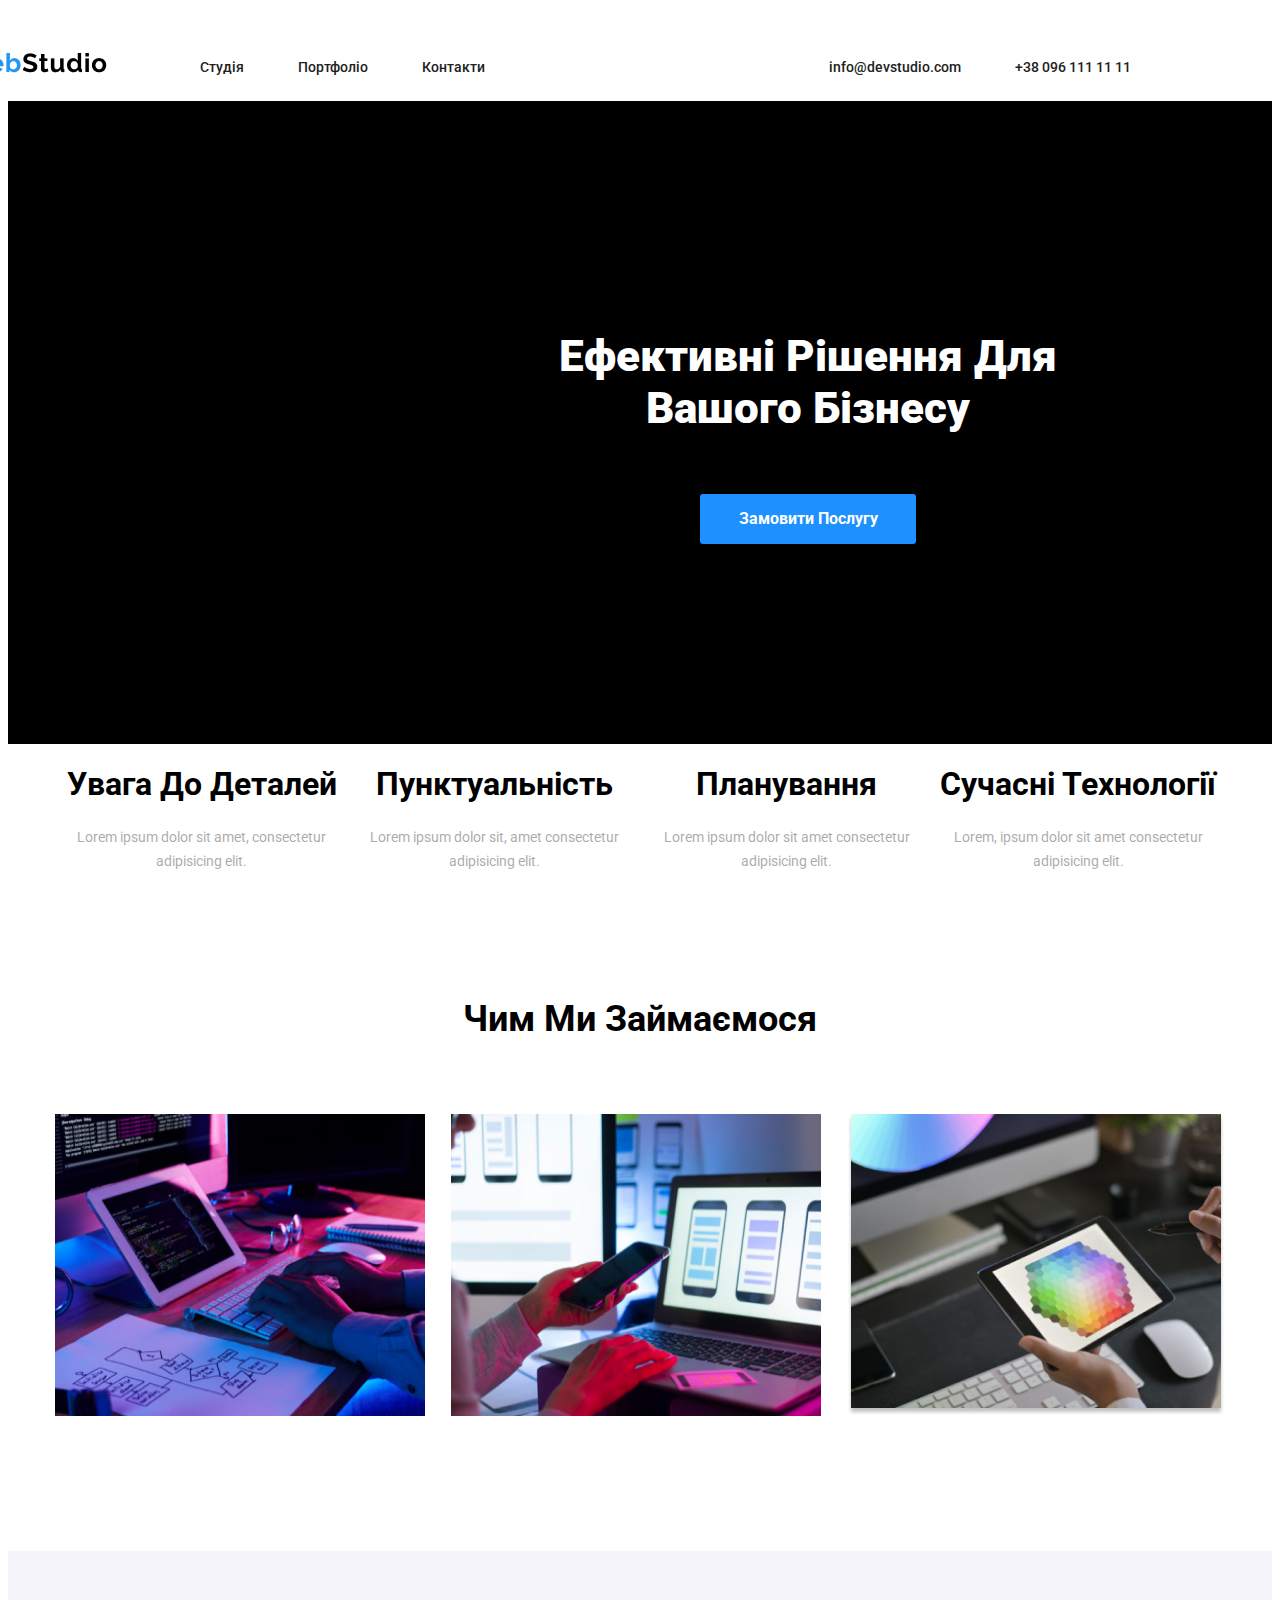
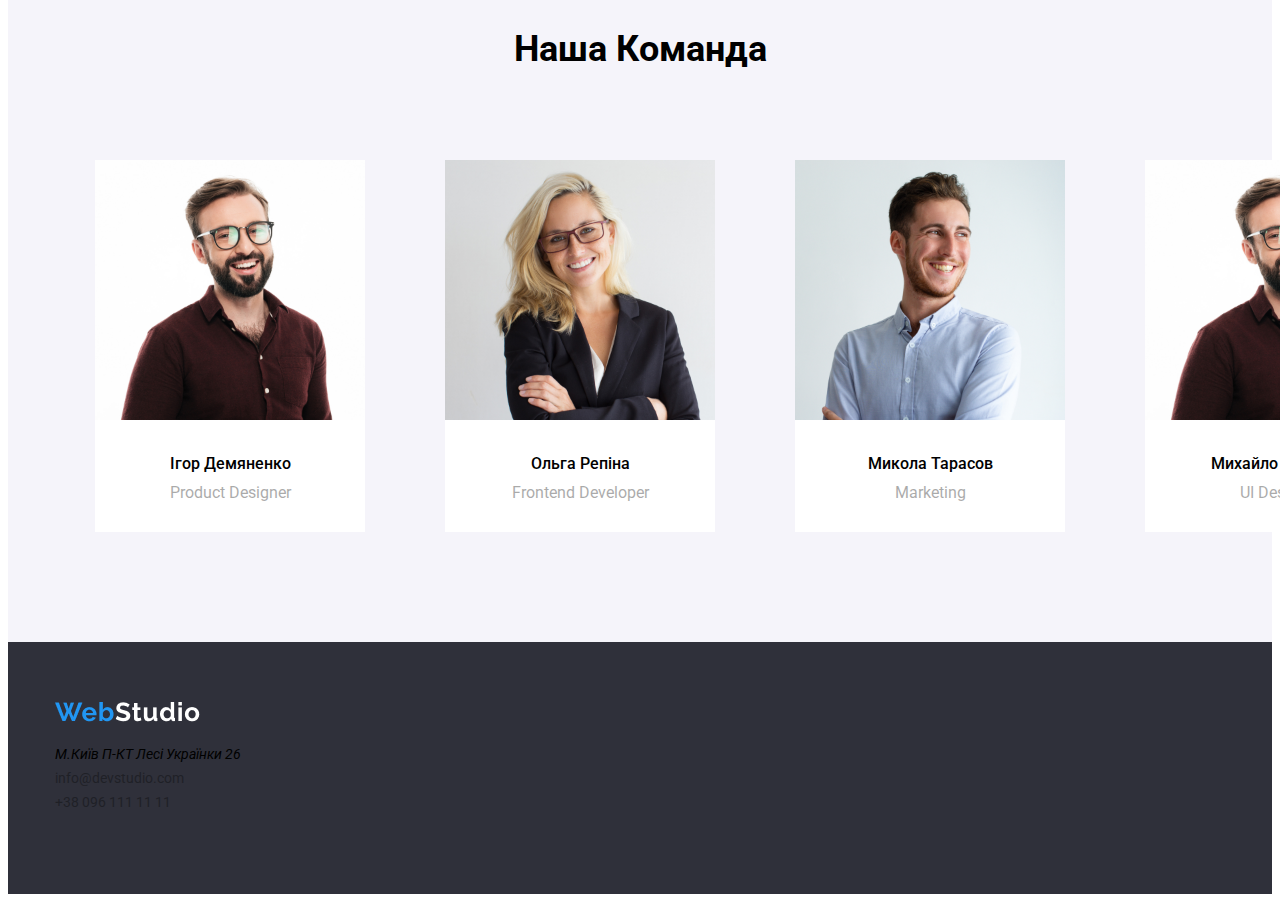
==== index.html @ 7a165332 "initial commit" ====
<!DOCTYPE html>
<html lang="en">

<head>
    <meta charset="UTF-8">
    <meta name="viewport" content="width=device-width, initial-scale=1.0">
    <title>Document</title>
    <link rel="stylesheet" href="style.css">
    <link rel="preconnect" href="https://fonts.googleapis.com">
    <link rel="preconnect" href="https://fonts.gstatic.com" crossorigin>
    <link href="https://fonts.googleapis.com/css2?family=Roboto:wght@400;500;700;900&display=swap" rel="stylesheet">
</head>

<body>
    <header class="header">
        <div class="container">
            <img class="header-title" src="WebStudio (1).png" alt="">
            <a class="header-link" href="#">Студія</a>
            <a class="header-link" href="#"> Портфоліо</a>
            <a class="header-link" href="#">Контакти</a>
            <a class="header-mail" href="#">info@devstudio.com</a>
            <a class="header-tel" href="#">+38 096 111 11 11</a>
        </div>
    </header>
    <section class="section-button">
        <div class="container">
            <h1 class="section-titl">Ефективні Рішення Для
Вашого Бізнесу</h1>
            <button class="button" type="button" name="button">Замовити Послугу</button>
        </div>
    </section>
    <section class="section-table">
        <div class="container">
            <div class="text1">
                <h1>Увага До Деталей</h1>
                <p>Lorem ipsum dolor sit amet, consectetur adipisicing elit. </p>
            </div>
            <div class="text2">
                <h1>Пунктуальність</h1>
            <p>Lorem ipsum dolor sit, amet consectetur adipisicing elit. </p>
            </div>
            <div class="text3">
                <h1>Планування</h1>
           <p>Lorem ipsum dolor sit amet consectetur adipisicing elit. </p>
            </div>
            <div class="text4">
                <h1>Сучасні Технології</h1>
            <p>Lorem, ipsum dolor sit amet consectetur adipisicing elit.</p>
            </div>
    </section>
    <section class="section-gallery">
        <div class="container">
            <h1 class="section-title">Чим Ми Займаємося</h1>
            <div class="div-img">
            <img class="section-img" src="imgimmg.png" alt="#">
            <img class="section-img" src="img.png" alt="#">
            <img class="section-img" src="img (1).png" alt="#">
            </div>
        </div>
    </section>
    <section class="section-employees">
        <h1 class="section-title">Наша Команда</h1>
        <div class="container">
            <div class="card">
                <figure class="who-we-are-item">
                <img class="who-we-are-img" src="img.jpg" alt="">
                <figcaption>
                    <div class="who-we-are-name">Ігор Демяненко</div>
                    <div class="who-we-are-profesion">Product Designer</div>
                </figcaption>
                </figure>
            </div>
            <div class="card">
                <figure class="who-we-are-item">
                <img class="who-we-are-img" src="img (1).jpg" alt="">
                <figcaption>
                    <div class="who-we-are-name">Ольга Репіна</div>
                    <div class="who-we-are-profesion">Frontend Developer</div>
                </figcaption>
                </figure>
            </div>
            <div class="card">
                <figure class="who-we-are-item">
                <img class="who-we-are-img" src="img (2).jpg" alt="">
                <figcaption>
                    <div class="who-we-are-name">Микола Тарасов</div>
                    <div class="who-we-are-profesion">Marketing</div>
                </figcaption>
                </figure>
            </div>
            <div class="card">
                <figure class="who-we-are-item">
                <img class="who-we-are-img" src="img.jpg" alt="">
                <figcaption>
                    <div class="who-we-are-name">Михайло Єрмаков</div>
                    <div class="who-we-are-profesion">UI Designer</div>
                </figcaption>
                </figure>
            </div>
        </div>
    </section>
    <footer class="footer">
        <div class="container">
            <img src="WebStudio.png" alt="">
            <address>М.Київ П-КТ Лесі Українки 26</address>
            <a class="footer-mail">info@devstudio.com</a>
            <a class="footer-tel">+38 096 111 11 11</a>
        </div>
    </footer>
</body>

</html>
---- style.css ----
*{
    font-family: 'Roboto', sans-serif;
}
.container {
    width: 1170px;
    margin: 0 auto;
    padding: 0 15px;
    text-align: center;
}
.header {background: #ffffff;
    text-align: center;
    display: flex;
    margin-bottom: 25px;
}
.header-title {position: relative;
    right: 93px;
    top: 20px;
    padding-top: 25px;
    padding-right: 1240px;
}

.header-link {padding-top: 100px;
    padding-left: 50px;
    text-decoration: none;
    font-size: 14px;
    font-weight: 500;
    color: #212121;
}
.header-mail {
    text-decoration: none;
    font-size: 14px;
    font-weight: 500;
    color: #212121;
    padding-left: 340px;
    padding-right: 50px;
}
.header-tel {
    text-decoration: none;
    font-size: 14px;
    font-weight: 500;
    color: #212121;
}
.header-link:hover {
color: dodgerblue;
}
.header-tel:hover {
    color: dodgerblue;
}
.header-mail:hover {
    color: dodgerblue;
}
.section-button {
    background-color: black;
    padding: 200px;
}
.section-titl {
    white-space: pre-wrap;
    font-size: 44px;
    font-weight: 900;
    padding-bottom: 30px;
    color: white;
    vertical-align: auto;
}
.button {
    width: 216px;
    cursor: pointer;
    height: 50px;
    color: white;
    font-size: 16px;
    font-weight: 700;
    background-color: dodgerblue;
    border: none;
    border-radius: 3px;
}
.section-table .container {
    display: flex;
    justify-content: space-between;
}
.text1 p {
    font-size: 14px;
    line-height: 24px;
    opacity: 0.33;
    padding-bottom: 10px;
}
.text2 p {
    font-size: 14px;
    line-height: 24px;
    opacity: 0.33;
    padding-bottom: 10px;
}
.text3 p {
    font-size: 14px;
    line-height: 24px;
    opacity: 0.33;
    padding-bottom: 10px;
}
.text4 p {
    font-size: 14px;
    line-height: 24px;
    opacity: 0.33;
    padding-bottom: 10px;
}
.div-img {
    display: flex;
    justify-content: space-between;
}
.section-title {
    font-size: 36px;
    font-weight: 700;
    padding-bottom: 50px;
    padding-top: 77px;
    text-align: center;
}
.section-employees {
    background: #F5F4FA;
}
.section-img {
    margin-bottom: 111px;
}
.section-employees .container {
    display: flex;
    justify-content: space-between;
    padding-bottom: 94px;
}
.who-we-are-name {
    font-size: 16px;
    font-weight: 500;
    padding-bottom: 10px;
}
.who-we-are-profesion {
    font-size: 16px;
    font-weight: 400;
    opacity: 0.33;
    padding-bottom: 30px;
}
.who-we-are-img {
    width: 270px;
    padding-bottom: 30px;
}
.who-we-are-item {
    background: #FFFFFF;
}
.footer {
    height: 252px;
    background: #2F303A;
}
.footer .container {
    display: flex;
    flex-direction: column;
    align-items: flex-start;
}
.footer img {
    padding-top: 60px;
    padding-bottom: 20px;
    width: 145px;
}
address {
    font-size: 14px;
    font-weight: 400;
    line-height: 24px;
}
.footer-mail {
    font-size: 14px;
    font-weight: 400;
    line-height: 24px;
    opacity: 0.33;
}
.footer-tel {
    font-size: 14px;
    font-weight: 400;
    line-height: 24px;
    opacity: 0.33;
}
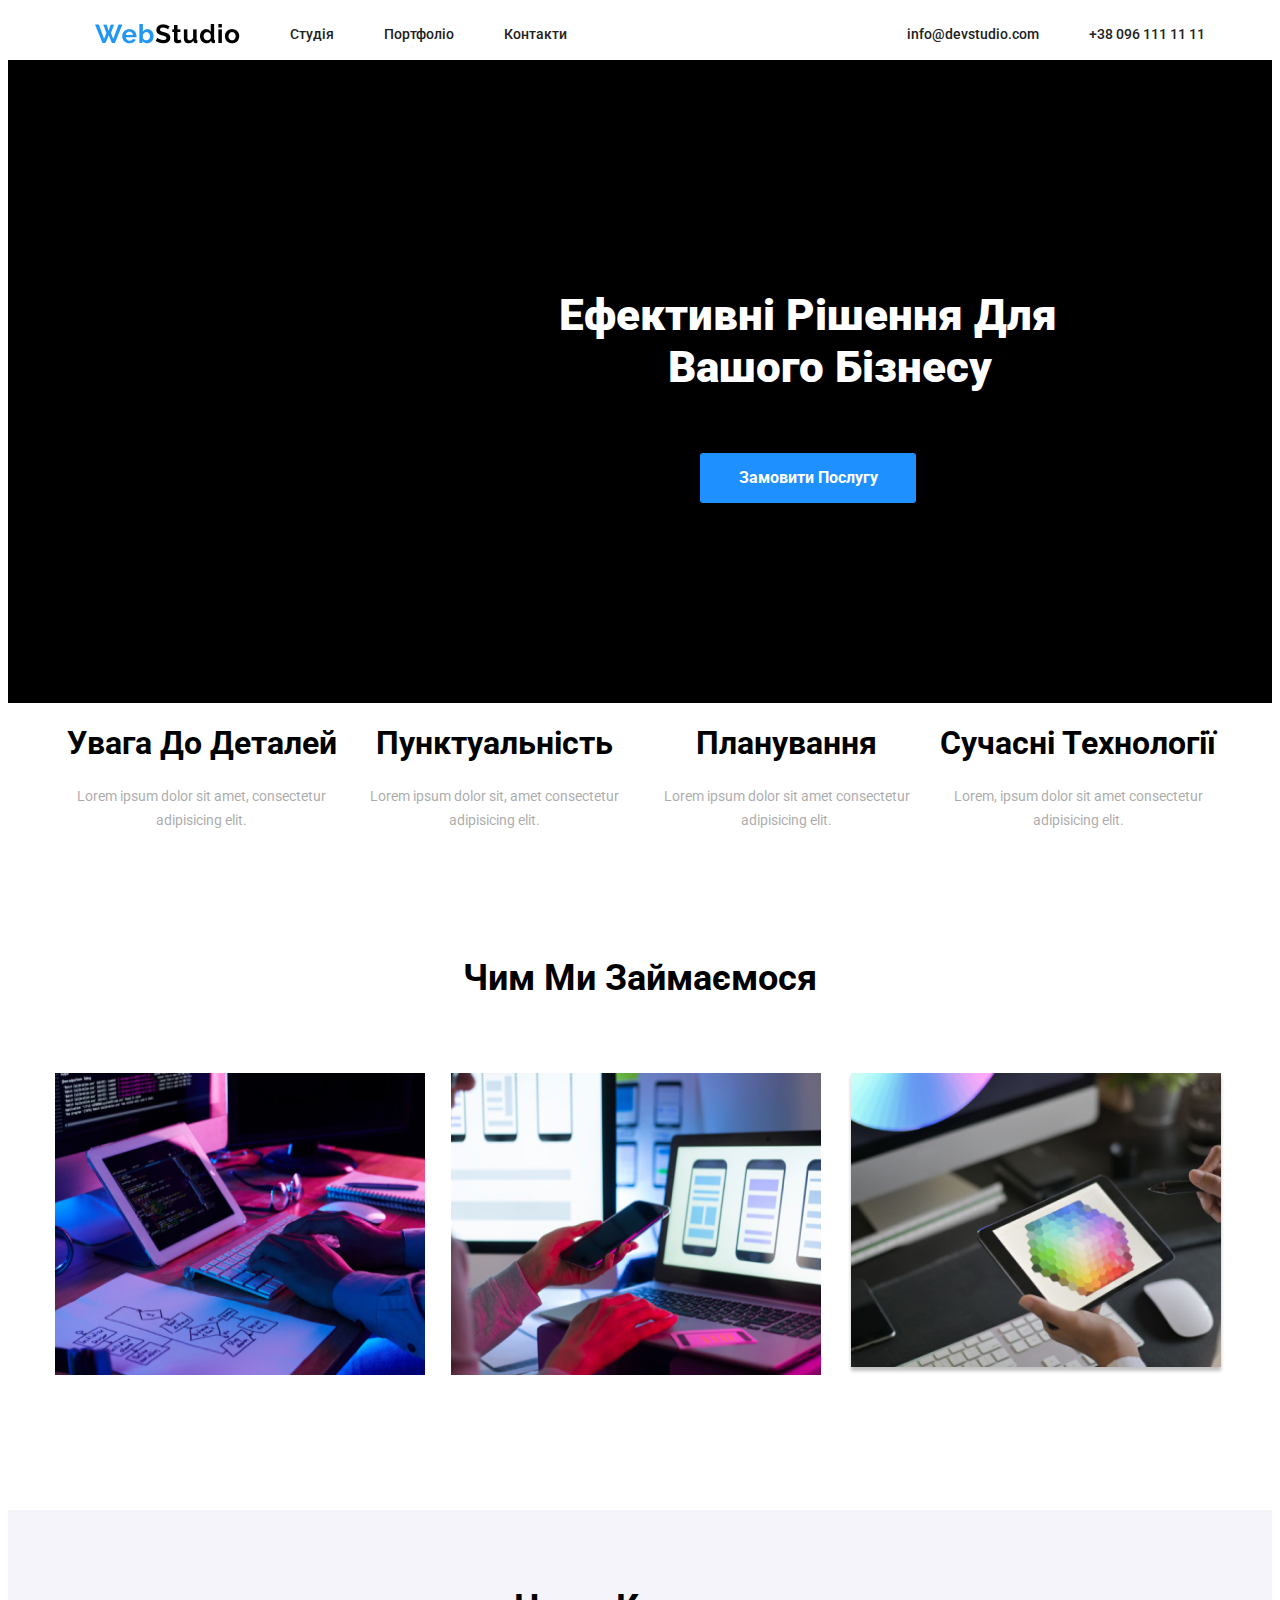
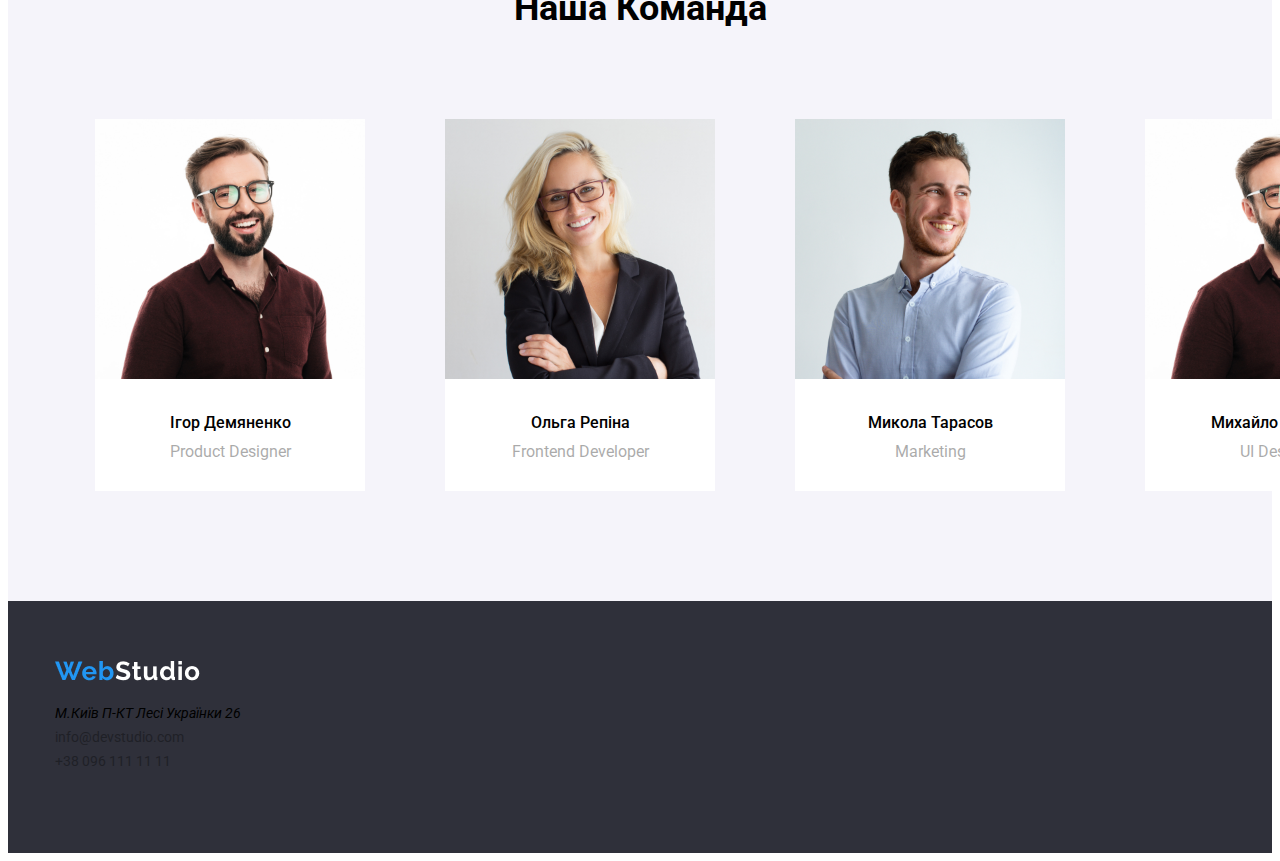
==== commit a63016a9: "initial commit" ====
--- a/index.html
+++ b/index.html
@@ -14,18 +14,22 @@
 <body>
     <header class="header">
         <div class="container">
+            <nav class="navigation">
+                <ul class="header-list">
             <img class="header-title" src="WebStudio (1).png" alt="">
-            <a class="header-link" href="#">Студія</a>
-            <a class="header-link" href="#"> Портфоліо</a>
-            <a class="header-link" href="#">Контакти</a>
-            <a class="header-mail" href="#">info@devstudio.com</a>
-            <a class="header-tel" href="#">+38 096 111 11 11</a>
+            <li><a class="header-link" href="#">Студія</a></li>
+            <li><a class="header-link" href="portfolio.html"> Портфоліо</a></li>
+            <li><a class="header-link" href="#">Контакти</a></li>
+            <li><a class="header-mail" href="#">info@devstudio.com</a></li>
+            <li><a class="header-tel" href="#">+38 096 111 11 11</a></li>
+                </ul>
+            </nav>
         </div>
     </header>
     <section class="section-button">
         <div class="container">
             <h1 class="section-titl">Ефективні Рішення Для
-Вашого Бізнесу</h1>
+    Вашого Бізнесу</h1>
             <button class="button" type="button" name="button">Замовити Послугу</button>
         </div>
     </section>
--- a/style.css
+++ b/style.css
@@ -7,19 +7,20 @@
     padding: 0 15px;
     text-align: center;
 }
-.header {background: #ffffff;
-    text-align: center;
+.header-title {
+    width: 145px;
+}
+.header-list {
     display: flex;
-    margin-bottom: 25px;
+    justify-content: space-between;
+    list-style: none;
 }
-.header-title {position: relative;
-    right: 93px;
-    top: 20px;
-    padding-top: 25px;
-    padding-right: 1240px;
+.header .container {
+    display: flex;
+    justify-content: space-between;
+    align-items: center;
 }
-
-.header-link {padding-top: 100px;
+.header-link {
     padding-left: 50px;
     text-decoration: none;
     font-size: 14px;
@@ -127,6 +128,10 @@
     font-weight: 500;
     padding-bottom: 10px;
 }
+.card {
+    margin: 0;
+    align-items: center;
+}
 .who-we-are-profesion {
     font-size: 16px;
     font-weight: 400;
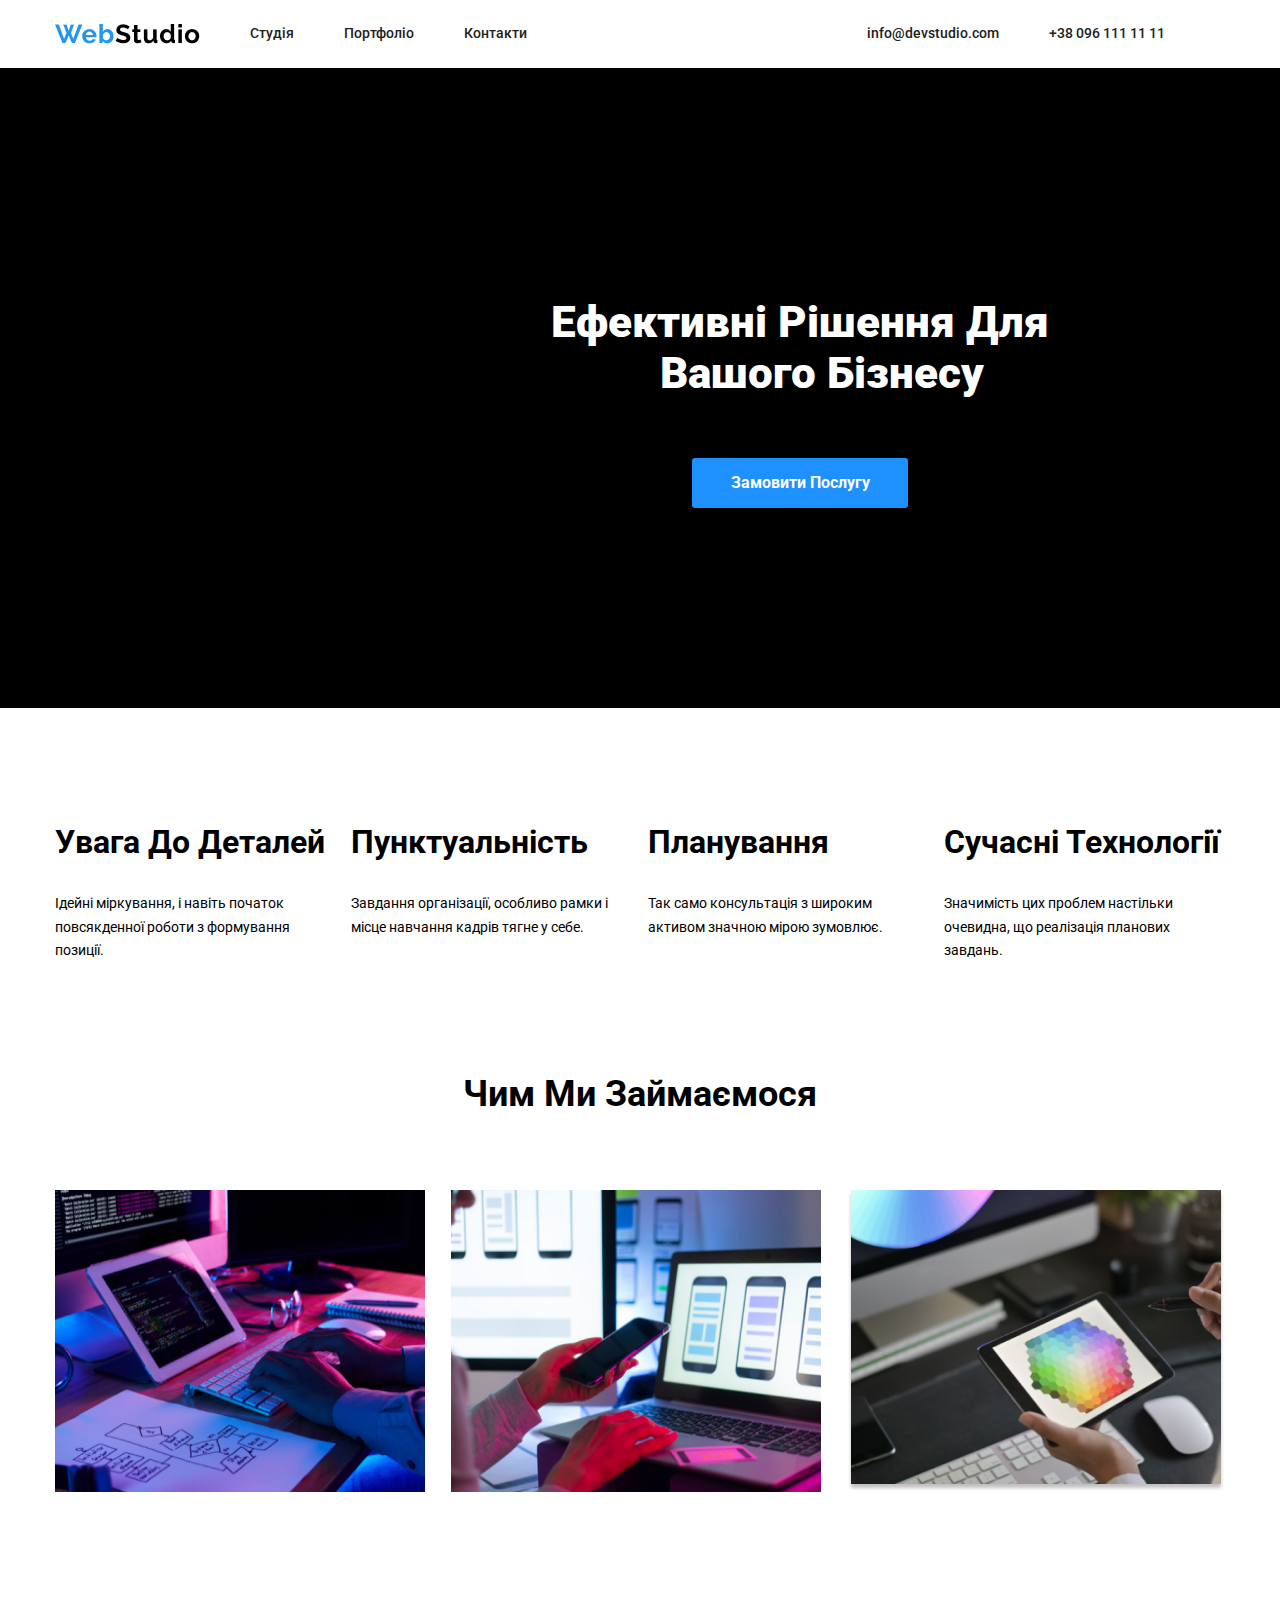
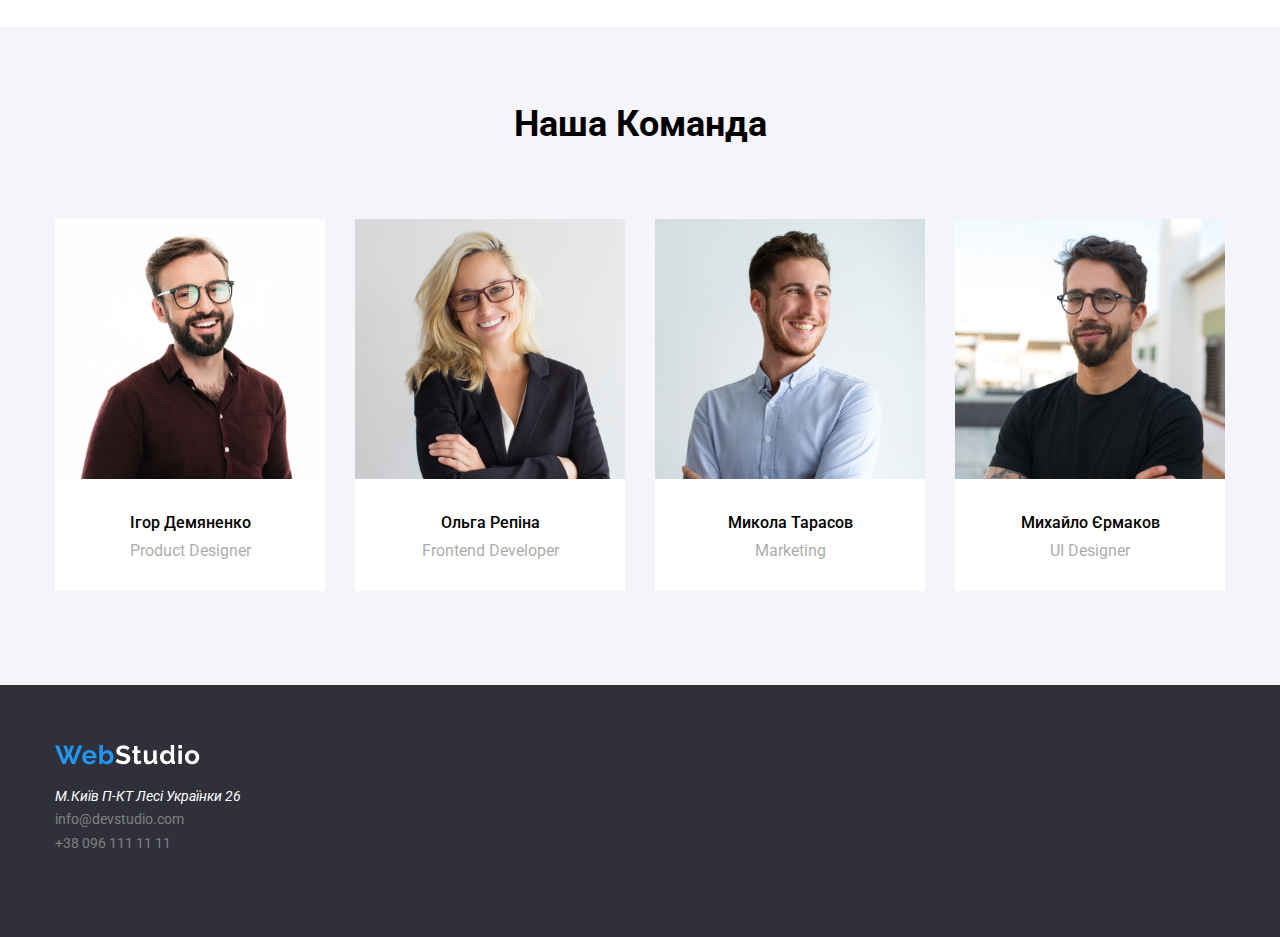
==== commit 1fdaa0bd: "initial commit" ====
--- a/index.html
+++ b/index.html
@@ -5,6 +5,7 @@
     <meta charset="UTF-8">
     <meta name="viewport" content="width=device-width, initial-scale=1.0">
     <title>Document</title>
+    <link rel="stylesheet" href="normalize.css">
     <link rel="stylesheet" href="style.css">
     <link rel="preconnect" href="https://fonts.googleapis.com">
     <link rel="preconnect" href="https://fonts.gstatic.com" crossorigin>
@@ -33,23 +34,24 @@
             <button class="button" type="button" name="button">Замовити Послугу</button>
         </div>
     </section>
+    <main>
     <section class="section-table">
         <div class="container">
             <div class="text1">
                 <h1>Увага До Деталей</h1>
-                <p>Lorem ipsum dolor sit amet, consectetur adipisicing elit. </p>
+                <p>Ідейні міркування, і навіть початок повсякденної роботи з формування позиції. </p>
             </div>
-            <div class="text2">
+            <div class="text1">
                 <h1>Пунктуальність</h1>
-            <p>Lorem ipsum dolor sit, amet consectetur adipisicing elit. </p>
+            <p>Завдання організації, особливо рамки і місце навчання кадрів тягне у себе. </p>
             </div>
-            <div class="text3">
+            <div class="text1">
                 <h1>Планування</h1>
-           <p>Lorem ipsum dolor sit amet consectetur adipisicing elit. </p>
+           <p>Так само консультація з широким активом значною мірою зумовлює. </p>
             </div>
-            <div class="text4">
+            <div class="text1">
                 <h1>Сучасні Технології</h1>
-            <p>Lorem, ipsum dolor sit amet consectetur adipisicing elit.</p>
+            <p>Значимість цих проблем настільки очевидна, що реалізація планових завдань.</p>
             </div>
     </section>
     <section class="section-gallery">
@@ -94,7 +96,7 @@
             </div>
             <div class="card">
                 <figure class="who-we-are-item">
-                <img class="who-we-are-img" src="img.jpg" alt="">
+                <img class="who-we-are-img" src="img (3).jpg" alt="">
                 <figcaption>
                     <div class="who-we-are-name">Михайло Єрмаков</div>
                     <div class="who-we-are-profesion">UI Designer</div>
@@ -103,12 +105,13 @@
             </div>
         </div>
     </section>
+    </main>
     <footer class="footer">
         <div class="container">
             <img src="WebStudio.png" alt="">
             <address>М.Київ П-КТ Лесі Українки 26</address>
-            <a class="footer-mail">info@devstudio.com</a>
-            <a class="footer-tel">+38 096 111 11 11</a>
+          <a class="footer-mail" href="mailto:info@devstudio.com">info@devstudio.com</a>
+            <a class="footer-tel" href="tel:+38 096 111 11 11">+38 096 111 11 11</a>
         </div>
     </footer>
 </body>
--- a/style.css
+++ b/style.css
@@ -1,11 +1,15 @@
 *{
     font-family: 'Roboto', sans-serif;
+    padding: 0;
+    margin: 0;
 }
 .container {
     width: 1170px;
     margin: 0 auto;
     padding: 0 15px;
-    text-align: center;
+}
+.header {
+    padding: 24px;
 }
 .header-title {
     width: 145px;
@@ -51,8 +55,10 @@
     color: dodgerblue;
 }
 .section-button {
+    text-align: center;
     background-color: black;
     padding: 200px;
+    margin-bottom: 94px;
 }
 .section-titl {
     white-space: pre-wrap;
@@ -78,28 +84,13 @@
     justify-content: space-between;
 }
 .text1 p {
+    padding-top: 10px;
     font-size: 14px;
-    line-height: 24px;
-    opacity: 0.33;
+    line-height: 1.7;
     padding-bottom: 10px;
 }
-.text2 p {
-    font-size: 14px;
-    line-height: 24px;
-    opacity: 0.33;
-    padding-bottom: 10px;
-}
-.text3 p {
-    font-size: 14px;
-    line-height: 24px;
-    opacity: 0.33;
-    padding-bottom: 10px;
-}
-.text4 p {
-    font-size: 14px;
-    line-height: 24px;
-    opacity: 0.33;
-    padding-bottom: 10px;
+.text1 {
+    width: 24%;
 }
 .div-img {
     display: flex;
@@ -122,6 +113,7 @@
     display: flex;
     justify-content: space-between;
     padding-bottom: 94px;
+    text-align: center;
 }
 .who-we-are-name {
     font-size: 16px;
@@ -160,20 +152,23 @@
     width: 145px;
 }
 address {
+    color: #FFFFFF;
     font-size: 14px;
     font-weight: 400;
-    line-height: 24px;
+    line-height: 1.7;
 }
 .footer-mail {
+    text-decoration: none;
+    color: gray;
     font-size: 14px;
     font-weight: 400;
-    line-height: 24px;
-    opacity: 0.33;
+    line-height: 1.7;
 }
 .footer-tel {
+    text-decoration: none;
+    color: gray;
     font-size: 14px;
     font-weight: 400;
-    line-height: 24px;
-    opacity: 0.33;
+    line-height: 1.7;
 }
 
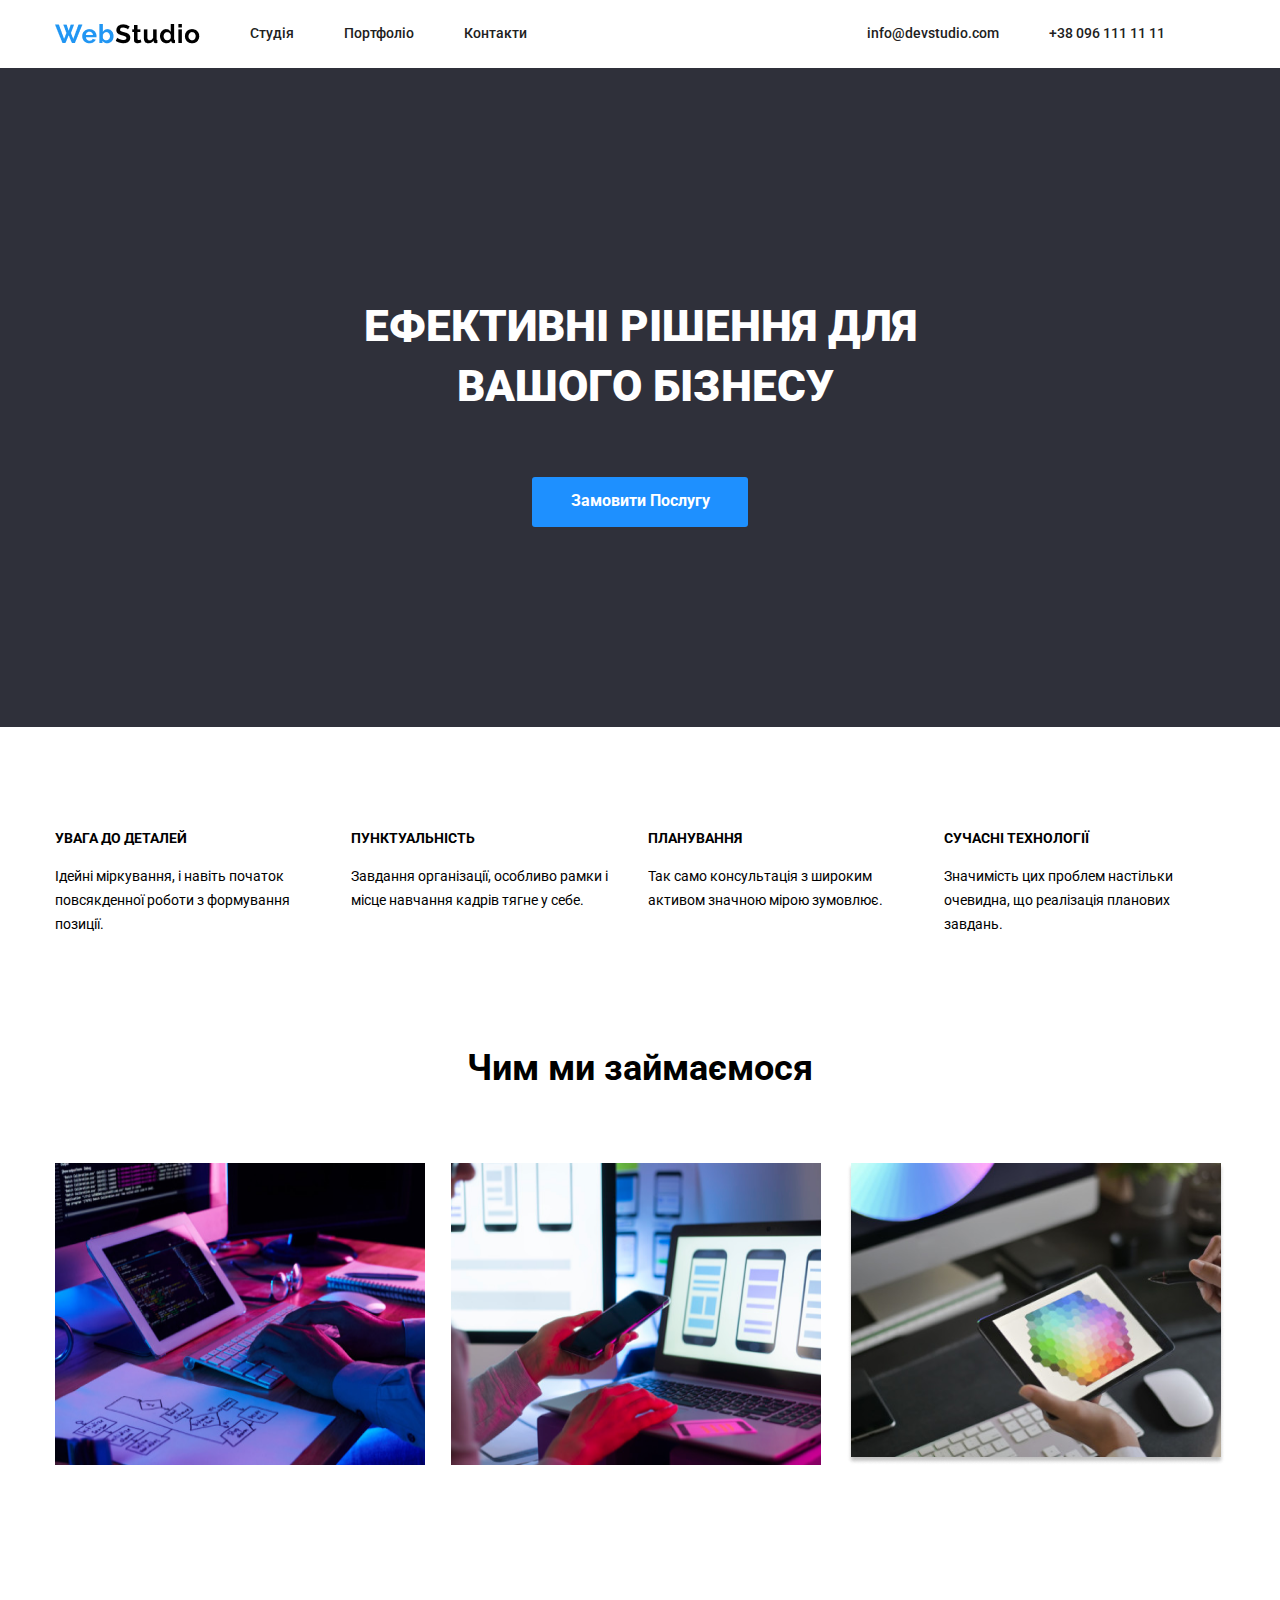
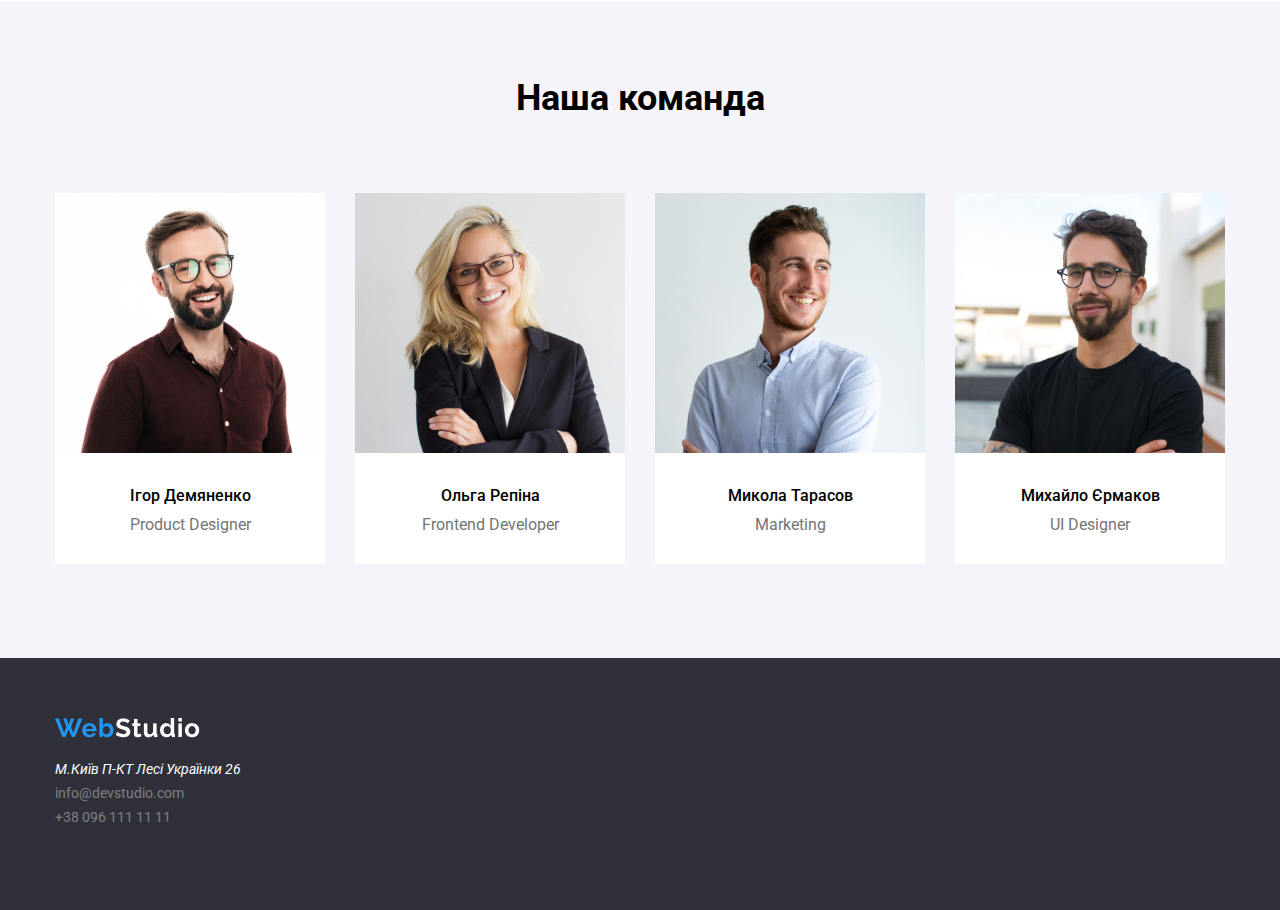
==== commit 3bd4605b: "initial commit" ====
--- a/index.html
+++ b/index.html
@@ -29,8 +29,8 @@
     </header>
     <section class="section-button">
         <div class="container">
-            <h1 class="section-titl">Ефективні Рішення Для
-    Вашого Бізнесу</h1>
+            <h1 class="section-titl">ЕФЕКТИВНІ РІШЕННЯ ДЛЯ
+ ВАШОГО БІЗНЕСУ</h1>
             <button class="button" type="button" name="button">Замовити Послугу</button>
         </div>
     </section>
@@ -38,25 +38,25 @@
     <section class="section-table">
         <div class="container">
             <div class="text1">
-                <h1>Увага До Деталей</h1>
+                <h1>УВАГА ДО ДЕТАЛЕЙ</h1>
                 <p>Ідейні міркування, і навіть початок повсякденної роботи з формування позиції. </p>
             </div>
             <div class="text1">
-                <h1>Пунктуальність</h1>
+                <h1>ПУНКТУАЛЬНІСТЬ</h1>
             <p>Завдання організації, особливо рамки і місце навчання кадрів тягне у себе. </p>
             </div>
             <div class="text1">
-                <h1>Планування</h1>
+                <h1>ПЛАНУВАННЯ</h1>
            <p>Так само консультація з широким активом значною мірою зумовлює. </p>
             </div>
             <div class="text1">
-                <h1>Сучасні Технології</h1>
+                <h1>СУЧАСНІ ТЕХНОЛОГІЇ</h1>
             <p>Значимість цих проблем настільки очевидна, що реалізація планових завдань.</p>
             </div>
     </section>
     <section class="section-gallery">
         <div class="container">
-            <h1 class="section-title">Чим Ми Займаємося</h1>
+            <h1 class="section-title">Чим ми займаємося</h1>
             <div class="div-img">
             <img class="section-img" src="imgimmg.png" alt="#">
             <img class="section-img" src="img.png" alt="#">
@@ -65,7 +65,7 @@
         </div>
     </section>
     <section class="section-employees">
-        <h1 class="section-title">Наша Команда</h1>
+        <h1 class="section-title">Наша команда</h1>
         <div class="container">
             <div class="card">
                 <figure class="who-we-are-item">
--- a/style.css
+++ b/style.css
@@ -56,16 +56,17 @@
 }
 .section-button {
     text-align: center;
-    background-color: black;
-    padding: 200px;
+    background: #2F303A;
+    padding: 200px 0;
     margin-bottom: 94px;
 }
 .section-titl {
     white-space: pre-wrap;
     font-size: 44px;
     font-weight: 900;
+    line-height: 1.36;
     padding-bottom: 30px;
-    color: white;
+    color: #FFFFFF;
     vertical-align: auto;
 }
 .button {
@@ -88,6 +89,9 @@
     font-size: 14px;
     line-height: 1.7;
     padding-bottom: 10px;
+}
+.text1 h1 {
+    font-size: 14px;
 }
 .text1 {
     width: 24%;
@@ -127,7 +131,7 @@
 .who-we-are-profesion {
     font-size: 16px;
     font-weight: 400;
-    opacity: 0.33;
+    color: #757575;
     padding-bottom: 30px;
 }
 .who-we-are-img {
@@ -171,4 +175,10 @@
     font-weight: 400;
     line-height: 1.7;
 }
+.footer-mail:hover {
+    color: dodgerblue;
+}
+.footer-tel:hover {
+    color: dodgerblue;
+}
 
